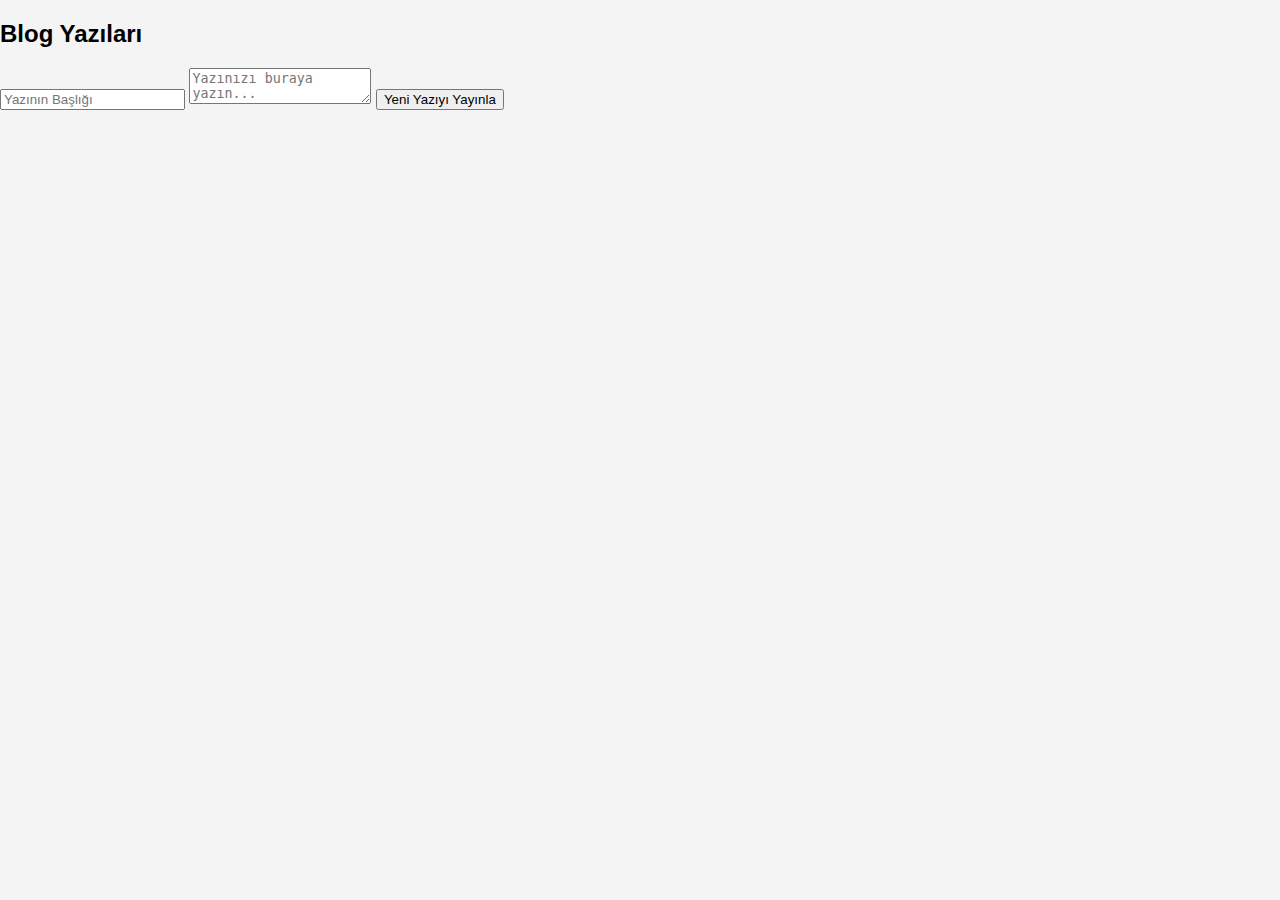
==== index.html @ 8e8219bd "Rename home.html to index.html" ====
<!DOCTYPE html>
<html lang="tr">
<head>
    <meta charset="UTF-8">
    <meta name="viewport" content="width=device-width, initial-scale=1.0">
    <title>Dinamik Blog</title>
    <link rel="stylesheet" href="style.css">  <!-- style.css bağlanıyor -->
</head>
<body>
    <div class="blog-container">
        <h2>Blog Yazıları</h2>

        <!-- Blog yazısı eklemek için form -->
        <form id="new-post-form">
            <input type="text" id="post-title" placeholder="Yazının Başlığı" required>
            <textarea id="post-content" placeholder="Yazınızı buraya yazın..." required></textarea>
            <button type="submit">Yeni Yazıyı Yayınla</button>
        </form>

        <!-- Blog yazılarının görüntüleneceği alan -->
        <div id="blog-posts"></div>
    </div>

    <script src="script.js"></script>  <!-- script.js bağlanıyor -->
</body>
</html>
---- style.css ----
/* Genel stil ayarları */
body {
    font-family: Arial, sans-serif;
    background-color: #f4f4f4;
    margin: 0;
    padding: 0;
}

header {
    background-color: #4CAF50;
    color: white;
    text-align: center;
    padding: 20px;
}

h1 {
    margin: 0;
}

main {
    padding: 20px;
}

.blog-posts {
    margin: 20px 0;
}

article {
    background-color: white;
    padding: 15px;
    margin-bottom: 20px;
    border-radius: 8px;
    box-shadow: 0 2px 4px rgba(0, 0, 0, 0.1);
}

footer {
    background-color: #333;
    color: white;
    text-align: center;
    padding: 10px;
    position: fixed;
    bottom: 0;
    width: 100%;
}
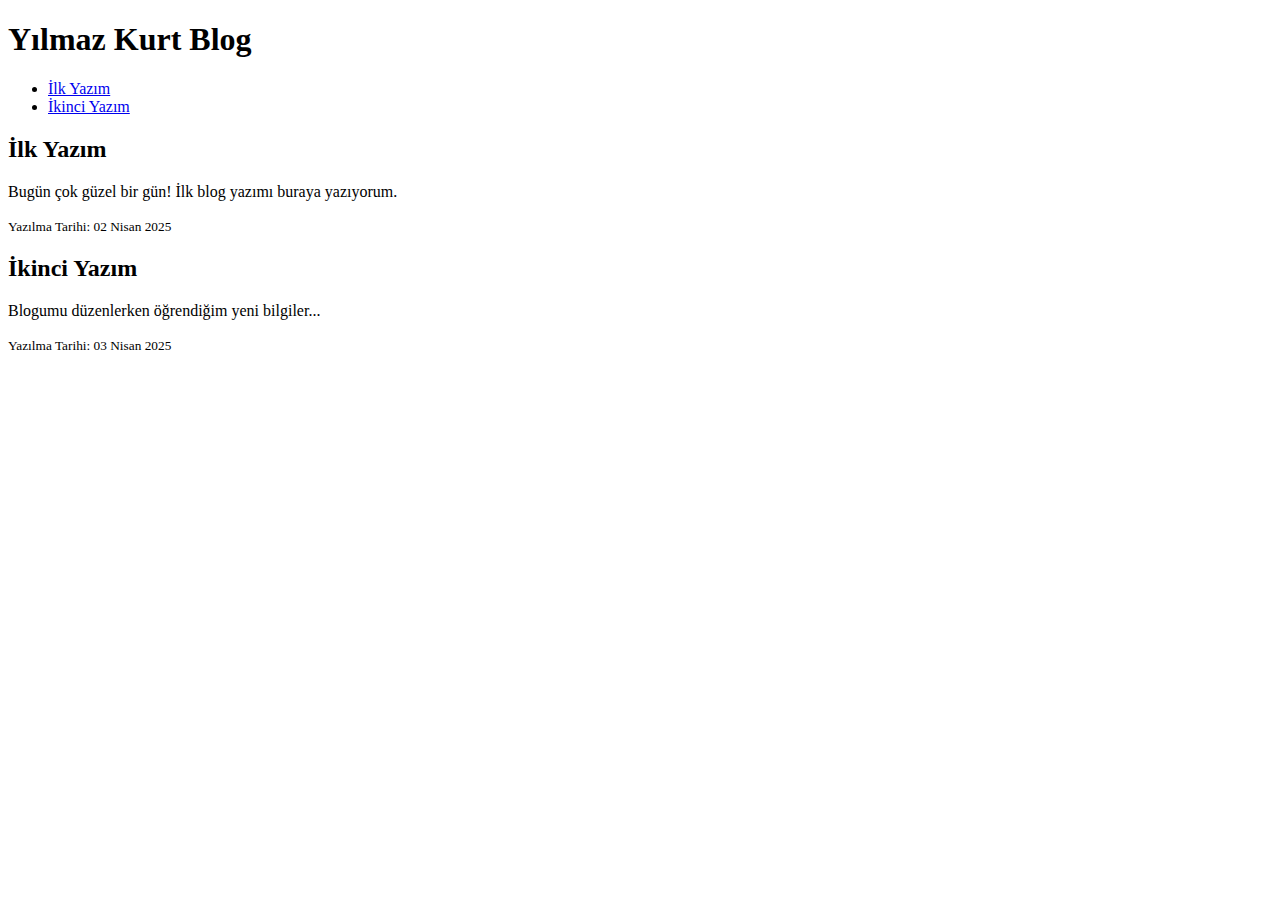
==== commit a264f074: "Update index.html" ====
--- a/index.html
+++ b/index.html
@@ -3,24 +3,29 @@
 <head>
     <meta charset="UTF-8">
     <meta name="viewport" content="width=device-width, initial-scale=1.0">
-    <title>Dinamik Blog</title>
-    <link rel="stylesheet" href="style.css">  <!-- style.css bağlanıyor -->
+    <title>Yılmaz Kurt Blog</title>
 </head>
 <body>
-    <div class="blog-container">
-        <h2>Blog Yazıları</h2>
+    <header>
+        <h1>Yılmaz Kurt Blog</h1>
+        <nav>
+            <ul>
+                <li><a href="#post1">İlk Yazım</a></li>
+                <li><a href="#post2">İkinci Yazım</a></li>
+            </ul>
+        </nav>
+    </header>
+    
+    <section id="post1">
+        <h2>İlk Yazım</h2>
+        <p>Bugün çok güzel bir gün! İlk blog yazımı buraya yazıyorum.</p>
+        <small>Yazılma Tarihi: 02 Nisan 2025</small>
+    </section>
 
-        <!-- Blog yazısı eklemek için form -->
-        <form id="new-post-form">
-            <input type="text" id="post-title" placeholder="Yazının Başlığı" required>
-            <textarea id="post-content" placeholder="Yazınızı buraya yazın..." required></textarea>
-            <button type="submit">Yeni Yazıyı Yayınla</button>
-        </form>
-
-        <!-- Blog yazılarının görüntüleneceği alan -->
-        <div id="blog-posts"></div>
-    </div>
-
-    <script src="script.js"></script>  <!-- script.js bağlanıyor -->
+    <section id="post2">
+        <h2>İkinci Yazım</h2>
+        <p>Blogumu düzenlerken öğrendiğim yeni bilgiler...</p>
+        <small>Yazılma Tarihi: 03 Nisan 2025</small>
+    </section>
 </body>
 </html>
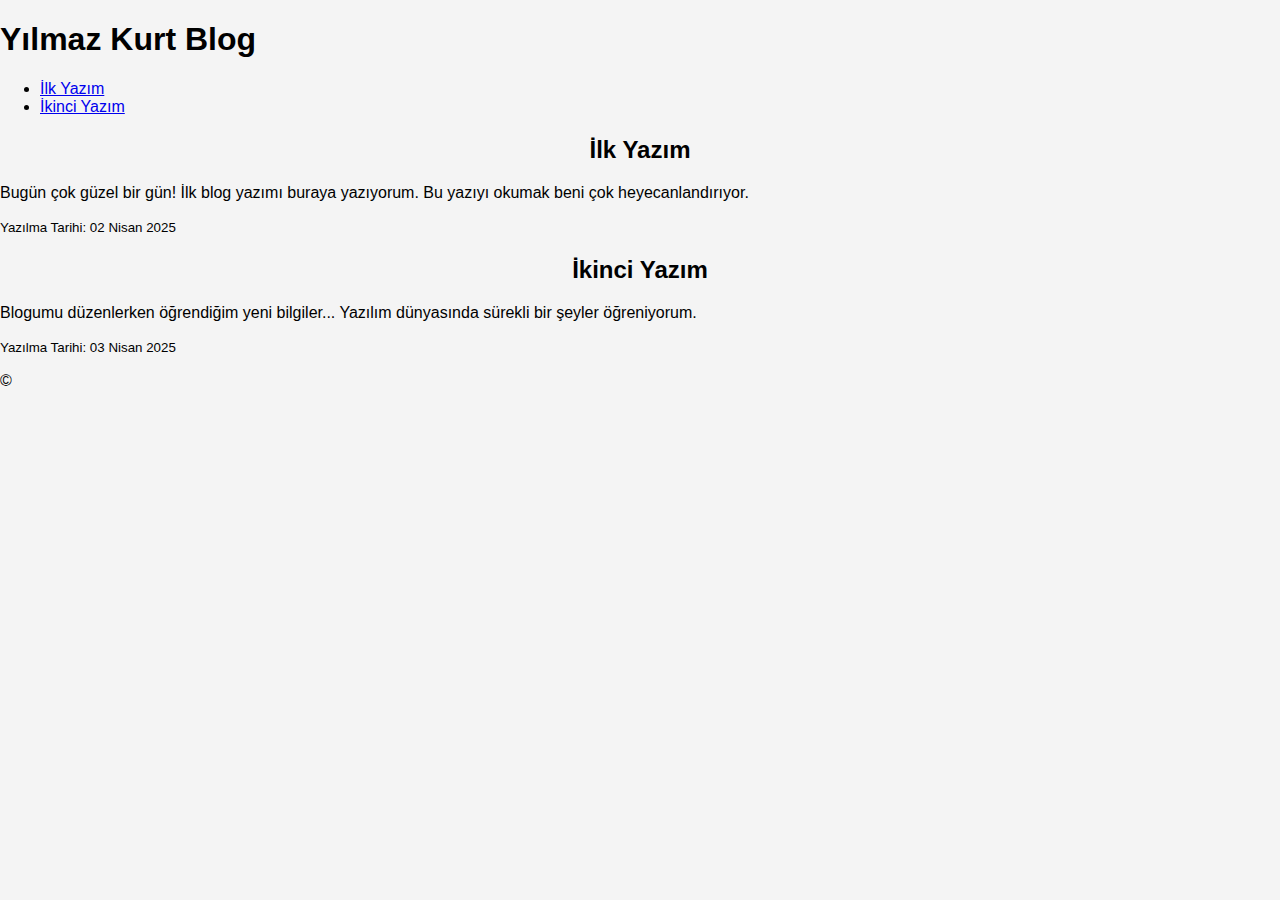
==== commit e15f5c29: "Update index.html" ====
--- a/index.html
+++ b/index.html
@@ -1,31 +1,43 @@
 <!DOCTYPE html>
 <html lang="tr">
+
 <head>
     <meta charset="UTF-8">
     <meta name="viewport" content="width=device-width, initial-scale=1.0">
     <title>Yılmaz Kurt Blog</title>
+    <link href="https://fonts.googleapis.com/css2?family=Poppins:wght@300;400;600&display=swap" rel="stylesheet">
+    <link rel="stylesheet" href="style.css">
 </head>
+
 <body>
-    <header>
-        <h1>Yılmaz Kurt Blog</h1>
-        <nav>
-            <ul>
-                <li><a href="#post1">İlk Yazım</a></li>
-                <li><a href="#post2">İkinci Yazım</a></li>
-            </ul>
-        </nav>
+    <header class="header">
+        <div class="container">
+            <h1>Yılmaz Kurt Blog</h1>
+            <nav>
+                <ul>
+                    <li><a href="#post1">İlk Yazım</a></li>
+                    <li><a href="#post2">İkinci Yazım</a></li>
+                </ul>
+            </nav>
+        </div>
     </header>
-    
-    <section id="post1">
-        <h2>İlk Yazım</h2>
-        <p>Bugün çok güzel bir gün! İlk blog yazımı buraya yazıyorum.</p>
-        <small>Yazılma Tarihi: 02 Nisan 2025</small>
-    </section>
 
-    <section id="post2">
-        <h2>İkinci Yazım</h2>
-        <p>Blogumu düzenlerken öğrendiğim yeni bilgiler...</p>
-        <small>Yazılma Tarihi: 03 Nisan 2025</small>
-    </section>
-</body>
-</html>
+    <main class="content">
+        <div class="container">
+            <section class="post" id="post1">
+                <h2>İlk Yazım</h2>
+                <p>Bugün çok güzel bir gün! İlk blog yazımı buraya yazıyorum. Bu yazıyı okumak beni çok heyecanlandırıyor.</p>
+                <small>Yazılma Tarihi: 02 Nisan 2025</small>
+            </section>
+
+            <section class="post" id="post2">
+                <h2>İkinci Yazım</h2>
+                <p>Blogumu düzenlerken öğrendiğim yeni bilgiler... Yazılım dünyasında sürekli bir şeyler öğreniyorum.</p>
+                <small>Yazılma Tarihi: 03 Nisan 2025</small>
+            </section>
+        </div>
+    </main>
+
+    <footer class="footer">
+        <div class="container">
+            <p>&copy;
--- a/style.css
+++ b/style.css
@@ -0,0 +1,72 @@
+body {
+    font-family: Arial, sans-serif;
+    background-color: #f4f4f4;
+    margin: 0;
+    padding: 0;
+}
+
+.blog-container {
+    max-width: 800px;
+    margin: 20px auto;
+    background-color: white;
+    padding: 20px;
+    border-radius: 10px;
+    box-shadow: 0 0 10px rgba(0, 0, 0, 0.1);
+}
+
+h2 {
+    text-align: center;
+}
+
+form {
+    display: flex;
+    flex-direction: column;
+    gap: 10px;
+    margin-bottom: 20px;
+}
+
+input, textarea {
+    padding: 10px;
+    font-size: 16px;
+    border-radius: 5px;
+    border: 1px solid #ccc;
+    width: 100%;
+}
+
+button {
+    padding: 10px;
+    background-color: #4CAF50;
+    color: white;
+    border: none;
+    border-radius: 5px;
+    cursor: pointer;
+}
+
+button:hover {
+    background-color: #45a049;
+}
+
+.blog-post {
+    background-color: #fff;
+    padding: 20px;
+    margin-bottom: 20px;
+    border-radius: 10px;
+    box-shadow: 0 0 10px rgba(0, 0, 0, 0.1);
+}
+
+.blog-post h3 {
+    font-size: 24px;
+    color: #333;
+}
+
+.blog-post p {
+    font-size: 16px;
+    color: #555;
+    line-height: 1.6;
+}
+
+.blog-post small {
+    display: block;
+    font-size: 12px;
+    color: #777;
+}
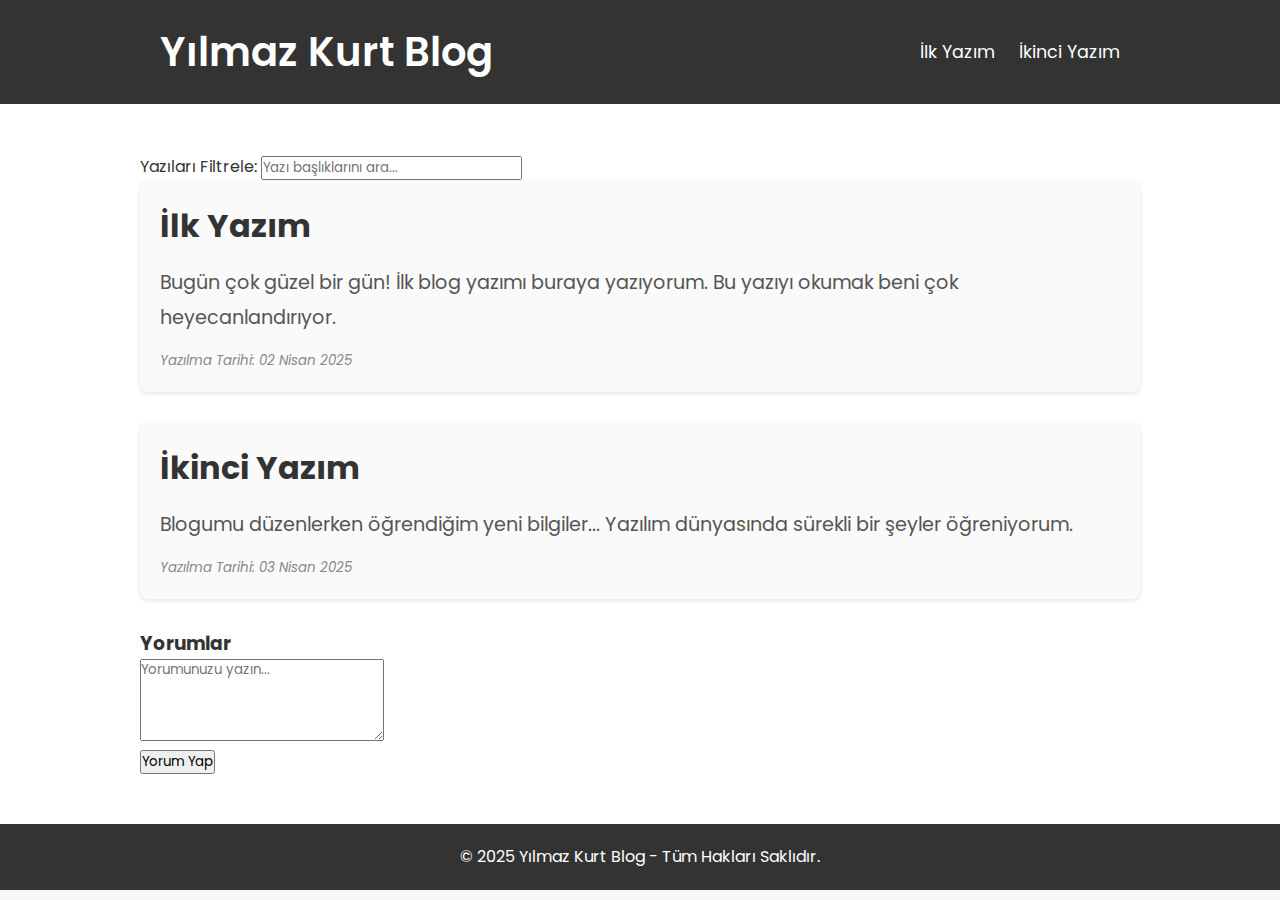
==== commit 1c6f0621: "Update index.html" ====
--- a/index.html
+++ b/index.html
@@ -24,20 +24,41 @@
 
     <main class="content">
         <div class="container">
-            <section class="post" id="post1">
-                <h2>İlk Yazım</h2>
-                <p>Bugün çok güzel bir gün! İlk blog yazımı buraya yazıyorum. Bu yazıyı okumak beni çok heyecanlandırıyor.</p>
-                <small>Yazılma Tarihi: 02 Nisan 2025</small>
+            <section class="filter">
+                <label for="search">Yazıları Filtrele:</label>
+                <input type="text" id="search" placeholder="Yazı başlıklarını ara...">
             </section>
 
-            <section class="post" id="post2">
-                <h2>İkinci Yazım</h2>
-                <p>Blogumu düzenlerken öğrendiğim yeni bilgiler... Yazılım dünyasında sürekli bir şeyler öğreniyorum.</p>
-                <small>Yazılma Tarihi: 03 Nisan 2025</small>
+            <section class="posts">
+                <div class="post" id="post1">
+                    <h2>İlk Yazım</h2>
+                    <p>Bugün çok güzel bir gün! İlk blog yazımı buraya yazıyorum. Bu yazıyı okumak beni çok heyecanlandırıyor.</p>
+                    <small>Yazılma Tarihi: 02 Nisan 2025</small>
+                </div>
+
+                <div class="post" id="post2">
+                    <h2>İkinci Yazım</h2>
+                    <p>Blogumu düzenlerken öğrendiğim yeni bilgiler... Yazılım dünyasında sürekli bir şeyler öğreniyorum.</p>
+                    <small>Yazılma Tarihi: 03 Nisan 2025</small>
+                </div>
+            </section>
+
+            <section class="comments">
+                <h3>Yorumlar</h3>
+                <div id="comments-section"></div>
+                <textarea id="comment-input" placeholder="Yorumunuzu yazın..." rows="4"></textarea><br>
+                <button id="submit-comment">Yorum Yap</button>
             </section>
         </div>
     </main>
 
     <footer class="footer">
         <div class="container">
-            <p>&copy;
+            <p>&copy; 2025 Yılmaz Kurt Blog - Tüm Hakları Saklıdır.</p>
+        </div>
+    </footer>
+
+    <script src="script.js"></script>
+</body>
+
+</html>
--- a/style.css
+++ b/style.css
@@ -1,72 +1,103 @@
-body {
-    font-family: Arial, sans-serif;
-    background-color: #f4f4f4;
+/* Genel Ayarlar */
+* {
     margin: 0;
     padding: 0;
+    box-sizing: border-box;
+    font-family: 'Poppins', sans-serif;
 }
 
-.blog-container {
-    max-width: 800px;
-    margin: 20px auto;
-    background-color: white;
-    padding: 20px;
-    border-radius: 10px;
-    box-shadow: 0 0 10px rgba(0, 0, 0, 0.1);
+body {
+    background-color: #f7f7f7;
+    color: #333;
+    line-height: 1.6;
 }
 
-h2 {
+/* Header */
+.header {
+    background-color: #333;
+    color: #fff;
+    padding: 20px 0;
+    box-shadow: 0 4px 6px rgba(0, 0, 0, 0.1);
+}
+
+.header .container {
+    display: flex;
+    justify-content: space-between;
+    align-items: center;
+    padding: 0 20px;
+}
+
+.header h1 {
+    font-size: 2.5em;
+    font-weight: 600;
+}
+
+.header nav ul {
+    list-style-type: none;
+}
+
+.header nav ul li {
+    display: inline;
+    margin-left: 20px;
+}
+
+.header nav ul li a {
+    color: #fff;
+    text-decoration: none;
+    font-weight: 400;
+    font-size: 1.1em;
+}
+
+.header nav ul li a:hover {
+    color: #f39c12;
+}
+
+/* Main Content */
+.content {
+    padding: 50px 20px;
+    background-color: #fff;
+}
+
+.container {
+    max-width: 1000px;
+    margin: 0 auto;
+}
+
+.post {
+    background-color: #fafafa;
+    margin-bottom: 30px;
+    padding: 20px;
+    border-radius: 8px;
+    box-shadow: 0 2px 4px rgba(0, 0, 0, 0.1);
+}
+
+.post h2 {
+    font-size: 2em;
+    color: #333;
+    margin-bottom: 15px;
+}
+
+.post p {
+    font-size: 1.2em;
+    line-height: 1.8;
+    color: #555;
+}
+
+.post small {
+    display: block;
+    margin-top: 15px;
+    color: #888;
+    font-style: italic;
+}
+
+/* Footer */
+.footer {
+    background-color: #333;
+    color: #fff;
+    padding: 20px;
     text-align: center;
 }
 
-form {
-    display: flex;
-    flex-direction: column;
-    gap: 10px;
-    margin-bottom: 20px;
+.footer p {
+    font-size: 1em;
 }
-
-input, textarea {
-    padding: 10px;
-    font-size: 16px;
-    border-radius: 5px;
-    border: 1px solid #ccc;
-    width: 100%;
-}
-
-button {
-    padding: 10px;
-    background-color: #4CAF50;
-    color: white;
-    border: none;
-    border-radius: 5px;
-    cursor: pointer;
-}
-
-button:hover {
-    background-color: #45a049;
-}
-
-.blog-post {
-    background-color: #fff;
-    padding: 20px;
-    margin-bottom: 20px;
-    border-radius: 10px;
-    box-shadow: 0 0 10px rgba(0, 0, 0, 0.1);
-}
-
-.blog-post h3 {
-    font-size: 24px;
-    color: #333;
-}
-
-.blog-post p {
-    font-size: 16px;
-    color: #555;
-    line-height: 1.6;
-}
-
-.blog-post small {
-    display: block;
-    font-size: 12px;
-    color: #777;
-}
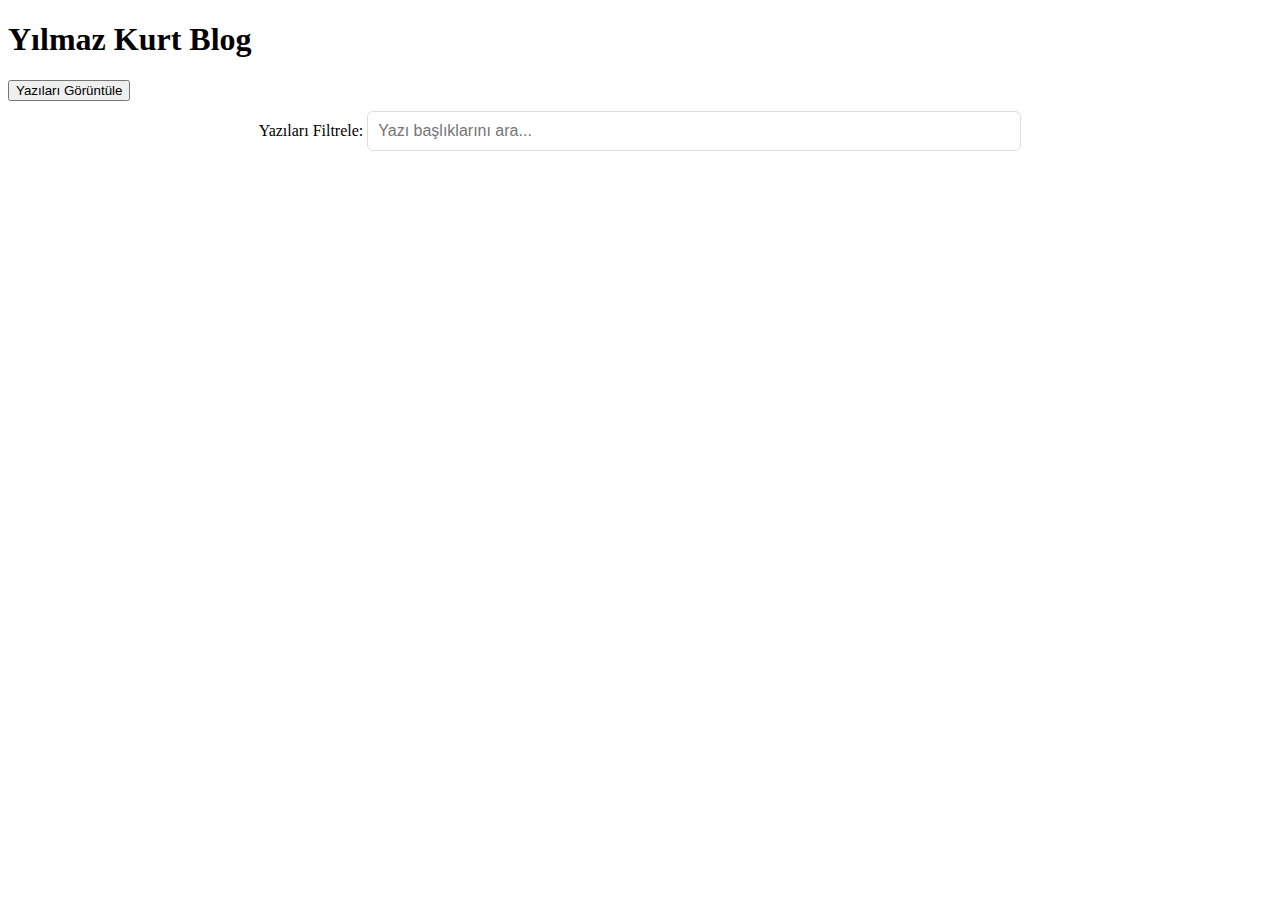
==== commit eed93eda: "Update index.html" ====
--- a/index.html
+++ b/index.html
@@ -13,12 +13,8 @@
     <header class="header">
         <div class="container">
             <h1>Yılmaz Kurt Blog</h1>
-            <nav>
-                <ul>
-                    <li><a href="#post1">İlk Yazım</a></li>
-                    <li><a href="#post2">İkinci Yazım</a></li>
-                </ul>
-            </nav>
+            <!-- Yeni Buton Eklendi -->
+            <button id="toggle-posts">Yazıları Görüntüle</button>
         </div>
     </header>
 
@@ -29,36 +25,5 @@
                 <input type="text" id="search" placeholder="Yazı başlıklarını ara...">
             </section>
 
-            <section class="posts">
-                <div class="post" id="post1">
-                    <h2>İlk Yazım</h2>
-                    <p>Bugün çok güzel bir gün! İlk blog yazımı buraya yazıyorum. Bu yazıyı okumak beni çok heyecanlandırıyor.</p>
-                    <small>Yazılma Tarihi: 02 Nisan 2025</small>
-                </div>
-
-                <div class="post" id="post2">
-                    <h2>İkinci Yazım</h2>
-                    <p>Blogumu düzenlerken öğrendiğim yeni bilgiler... Yazılım dünyasında sürekli bir şeyler öğreniyorum.</p>
-                    <small>Yazılma Tarihi: 03 Nisan 2025</small>
-                </div>
-            </section>
-
-            <section class="comments">
-                <h3>Yorumlar</h3>
-                <div id="comments-section"></div>
-                <textarea id="comment-input" placeholder="Yorumunuzu yazın..." rows="4"></textarea><br>
-                <button id="submit-comment">Yorum Yap</button>
-            </section>
-        </div>
-    </main>
-
-    <footer class="footer">
-        <div class="container">
-            <p>&copy; 2025 Yılmaz Kurt Blog - Tüm Hakları Saklıdır.</p>
-        </div>
-    </footer>
-
-    <script src="script.js"></script>
-</body>
-
-</html>
+            <!-- Postlar Burada Görünecek -->
+            <section
--- a/style.css
+++ b/style.css
@@ -1,68 +1,19 @@
-/* Genel Ayarlar */
-* {
-    margin: 0;
-    padding: 0;
-    box-sizing: border-box;
-    font-family: 'Poppins', sans-serif;
+/* Filtreleme Kutusu */
+.filter {
+    margin-bottom: 20px;
+    text-align: center;
 }
 
-body {
-    background-color: #f7f7f7;
-    color: #333;
-    line-height: 1.6;
+.filter input {
+    padding: 10px;
+    width: 50%;
+    font-size: 1em;
+    border-radius: 6px;
+    border: 1px solid #ddd;
+    margin-top: 10px;
 }
 
-/* Header */
-.header {
-    background-color: #333;
-    color: #fff;
-    padding: 20px 0;
-    box-shadow: 0 4px 6px rgba(0, 0, 0, 0.1);
-}
-
-.header .container {
-    display: flex;
-    justify-content: space-between;
-    align-items: center;
-    padding: 0 20px;
-}
-
-.header h1 {
-    font-size: 2.5em;
-    font-weight: 600;
-}
-
-.header nav ul {
-    list-style-type: none;
-}
-
-.header nav ul li {
-    display: inline;
-    margin-left: 20px;
-}
-
-.header nav ul li a {
-    color: #fff;
-    text-decoration: none;
-    font-weight: 400;
-    font-size: 1.1em;
-}
-
-.header nav ul li a:hover {
-    color: #f39c12;
-}
-
-/* Main Content */
-.content {
-    padding: 50px 20px;
-    background-color: #fff;
-}
-
-.container {
-    max-width: 1000px;
-    margin: 0 auto;
-}
-
+/* Post Başlıkları */
 .post {
     background-color: #fafafa;
     margin-bottom: 30px;
@@ -76,28 +27,3 @@
     color: #333;
     margin-bottom: 15px;
 }
-
-.post p {
-    font-size: 1.2em;
-    line-height: 1.8;
-    color: #555;
-}
-
-.post small {
-    display: block;
-    margin-top: 15px;
-    color: #888;
-    font-style: italic;
-}
-
-/* Footer */
-.footer {
-    background-color: #333;
-    color: #fff;
-    padding: 20px;
-    text-align: center;
-}
-
-.footer p {
-    font-size: 1em;
-}
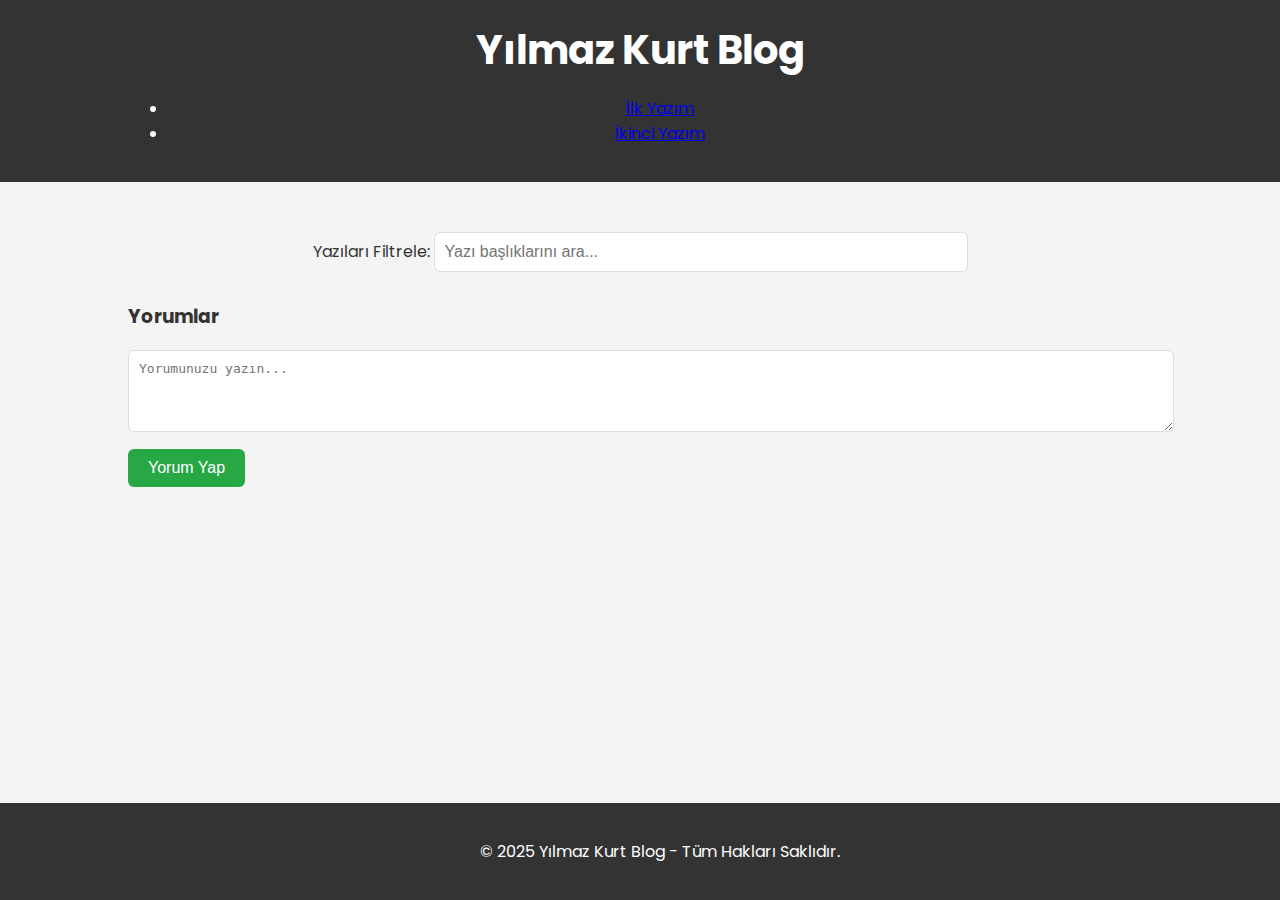
==== commit 29ce9c0b: "Update index.html" ====
--- a/index.html
+++ b/index.html
@@ -13,8 +13,12 @@
     <header class="header">
         <div class="container">
             <h1>Yılmaz Kurt Blog</h1>
-            <!-- Yeni Buton Eklendi -->
-            <button id="toggle-posts">Yazıları Görüntüle</button>
+            <nav>
+                <ul>
+                    <li><a href="#post1">İlk Yazım</a></li>
+                    <li><a href="#post2">İkinci Yazım</a></li>
+                </ul>
+            </nav>
         </div>
     </header>
 
@@ -25,5 +29,36 @@
                 <input type="text" id="search" placeholder="Yazı başlıklarını ara...">
             </section>
 
-            <!-- Postlar Burada Görünecek -->
-            <section
+            <section class="posts">
+                <div class="post" id="post1">
+                    <h2>İlk Yazım</h2>
+                    <p>Bugün çok güzel bir gün! İlk blog yazımı buraya yazıyorum. Bu yazıyı okumak beni çok heyecanlandırıyor.</p>
+                    <small>Yazılma Tarihi: 02 Nisan 2025</small>
+                </div>
+
+                <div class="post" id="post2">
+                    <h2>İkinci Yazım</h2>
+                    <p>Blogumu düzenlerken öğrendiğim yeni bilgiler... Yazılım dünyasında sürekli bir şeyler öğreniyorum.</p>
+                    <small>Yazılma Tarihi: 03 Nisan 2025</small>
+                </div>
+            </section>
+
+            <section class="comments">
+                <h3>Yorumlar</h3>
+                <div id="comments-section"></div>
+                <textarea id="comment-input" placeholder="Yorumunuzu yazın..." rows="4"></textarea><br>
+                <button id="submit-comment">Yorum Yap</button>
+            </section>
+        </div>
+    </main>
+
+    <footer class="footer">
+        <div class="container">
+            <p>&copy; 2025 Yılmaz Kurt Blog - Tüm Hakları Saklıdır.</p>
+        </div>
+    </footer>
+
+    <script src="script.js"></script>
+</body>
+
+</html>
--- a/style.css
+++ b/style.css
@@ -1,3 +1,50 @@
+/* Genel Yapı ve Stil */
+body {
+    font-family: 'Poppins', sans-serif;
+    margin: 0;
+    padding: 0;
+    background-color: #f4f4f4;
+    color: #333;
+}
+
+/* Başlık ve Buton */
+.header {
+    background-color: #333;
+    color: white;
+    padding: 20px 0;
+    text-align: center;
+}
+
+.header h1 {
+    font-size: 2.5em;
+    margin: 0;
+}
+
+button {
+    background-color: #007BFF;
+    color: white;
+    padding: 10px 20px;
+    border: none;
+    border-radius: 6px;
+    cursor: pointer;
+    font-size: 1em;
+    transition: background-color 0.3s;
+}
+
+button:hover {
+    background-color: #0056b3;
+}
+
+/* Yazıların ve İçeriğin Düzeni */
+.content {
+    padding: 40px 0;
+}
+
+.container {
+    width: 80%;
+    margin: 0 auto;
+}
+
 /* Filtreleme Kutusu */
 .filter {
     margin-bottom: 20px;
@@ -13,13 +60,18 @@
     margin-top: 10px;
 }
 
-/* Post Başlıkları */
+/* Postlar (Yazılar) */
+.posts {
+    margin-top: 20px;
+}
+
 .post {
-    background-color: #fafafa;
-    margin-bottom: 30px;
+    background-color: #fff;
     padding: 20px;
+    margin-bottom: 20px;
     border-radius: 8px;
-    box-shadow: 0 2px 4px rgba(0, 0, 0, 0.1);
+    box-shadow: 0 2px 8px rgba(0, 0, 0, 0.1);
+    display: none;  /* Başlangıçta yazılar gizli */
 }
 
 .post h2 {
@@ -27,3 +79,53 @@
     color: #333;
     margin-bottom: 15px;
 }
+
+.post p {
+    font-size: 1.1em;
+    line-height: 1.6em;
+    margin-bottom: 10px;
+}
+
+.post small {
+    font-size: 0.9em;
+    color: #777;
+}
+
+/* Yorum Bölümü */
+.comments {
+    margin-top: 30px;
+}
+
+#comment-input {
+    width: 100%;
+    padding: 10px;
+    font-size: 1em;
+    border-radius: 6px;
+    border: 1px solid #ddd;
+    margin-bottom: 10px;
+}
+
+#submit-comment {
+    padding: 10px 20px;
+    background-color: #28a745;
+    color: white;
+    border: none;
+    border-radius: 6px;
+    cursor: pointer;
+    font-size: 1em;
+}
+
+#submit-comment:hover {
+    background-color: #218838;
+}
+
+/* Footer */
+.footer {
+    background-color: #333;
+    color: white;
+    text-align: center;
+    padding: 20px;
+    position: fixed;
+    width: 100%;
+    bottom: 0;
+}
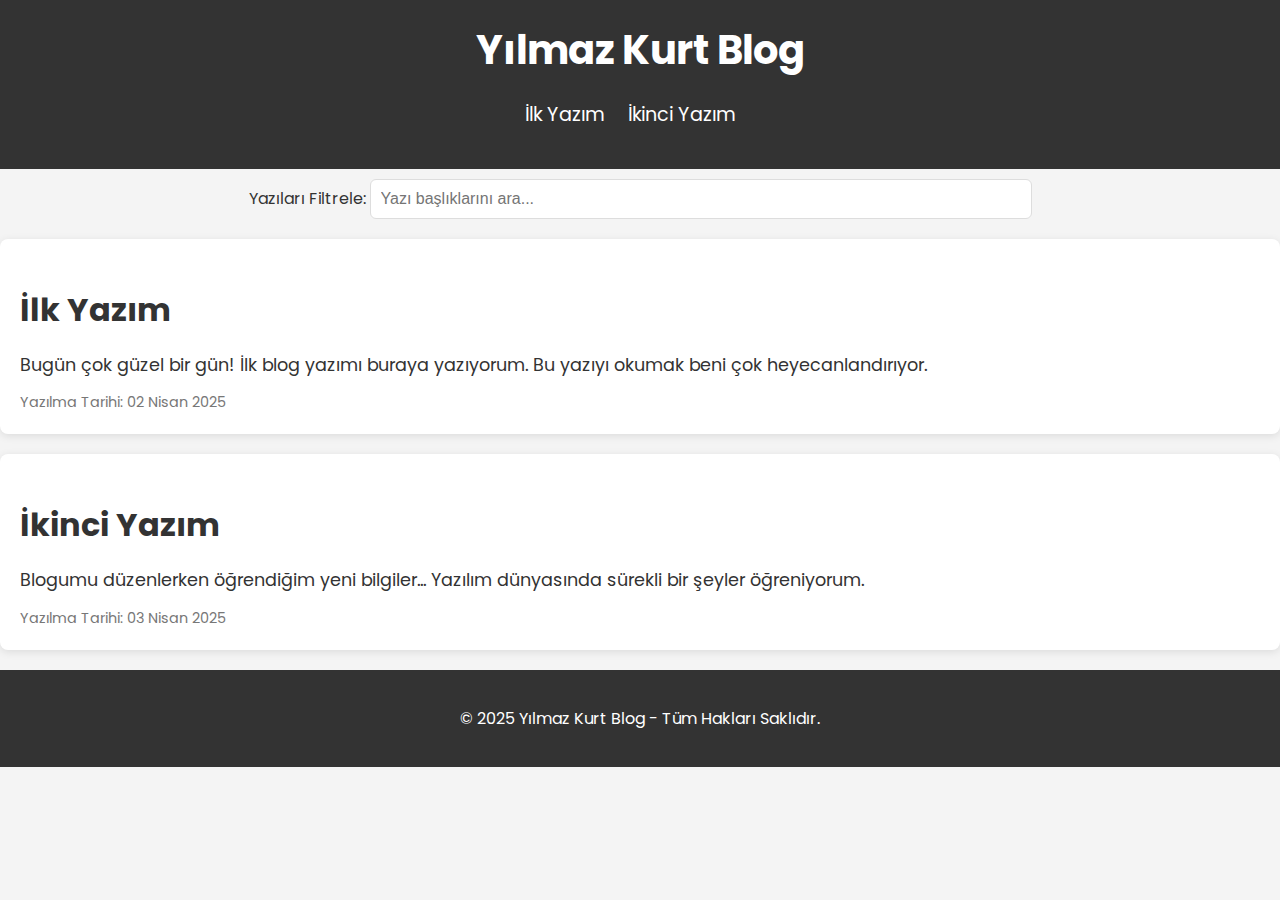
==== commit 427ff79c: "Update index.html" ====
--- a/index.html
+++ b/index.html
@@ -42,13 +42,6 @@
                     <small>Yazılma Tarihi: 03 Nisan 2025</small>
                 </div>
             </section>
-
-            <section class="comments">
-                <h3>Yorumlar</h3>
-                <div id="comments-section"></div>
-                <textarea id="comment-input" placeholder="Yorumunuzu yazın..." rows="4"></textarea><br>
-                <button id="submit-comment">Yorum Yap</button>
-            </section>
         </div>
     </main>
 
--- a/style.css
+++ b/style.css
@@ -7,7 +7,7 @@
     color: #333;
 }
 
-/* Başlık ve Buton */
+/* Başlık ve Menü */
 .header {
     background-color: #333;
     color: white;
@@ -20,29 +20,25 @@
     margin: 0;
 }
 
-button {
-    background-color: #007BFF;
-    color: white;
-    padding: 10px 20px;
-    border: none;
-    border-radius: 6px;
-    cursor: pointer;
-    font-size: 1em;
-    transition: background-color 0.3s;
+nav ul {
+    list-style: none;
+    padding: 0;
+    margin: 20px 0;
 }
 
-button:hover {
-    background-color: #0056b3;
+nav ul li {
+    display: inline;
+    margin-right: 20px;
 }
 
-/* Yazıların ve İçeriğin Düzeni */
-.content {
-    padding: 40px 0;
+nav ul li a {
+    text-decoration: none;
+    color: white;
+    font-size: 1.2em;
 }
 
-.container {
-    width: 80%;
-    margin: 0 auto;
+nav ul li a:hover {
+    color: #ff5722;
 }
 
 /* Filtreleme Kutusu */
@@ -60,7 +56,7 @@
     margin-top: 10px;
 }
 
-/* Postlar (Yazılar) */
+/* Yazılar */
 .posts {
     margin-top: 20px;
 }
@@ -71,7 +67,6 @@
     margin-bottom: 20px;
     border-radius: 8px;
     box-shadow: 0 2px 8px rgba(0, 0, 0, 0.1);
-    display: none;  /* Başlangıçta yazılar gizli */
 }
 
 .post h2 {
@@ -91,7 +86,7 @@
     color: #777;
 }
 
-/* Yorum Bölümü */
+/* Yorumlar */
 .comments {
     margin-top: 30px;
 }
@@ -125,7 +120,4 @@
     color: white;
     text-align: center;
     padding: 20px;
-    position: fixed;
-    width: 100%;
-    bottom: 0;
 }
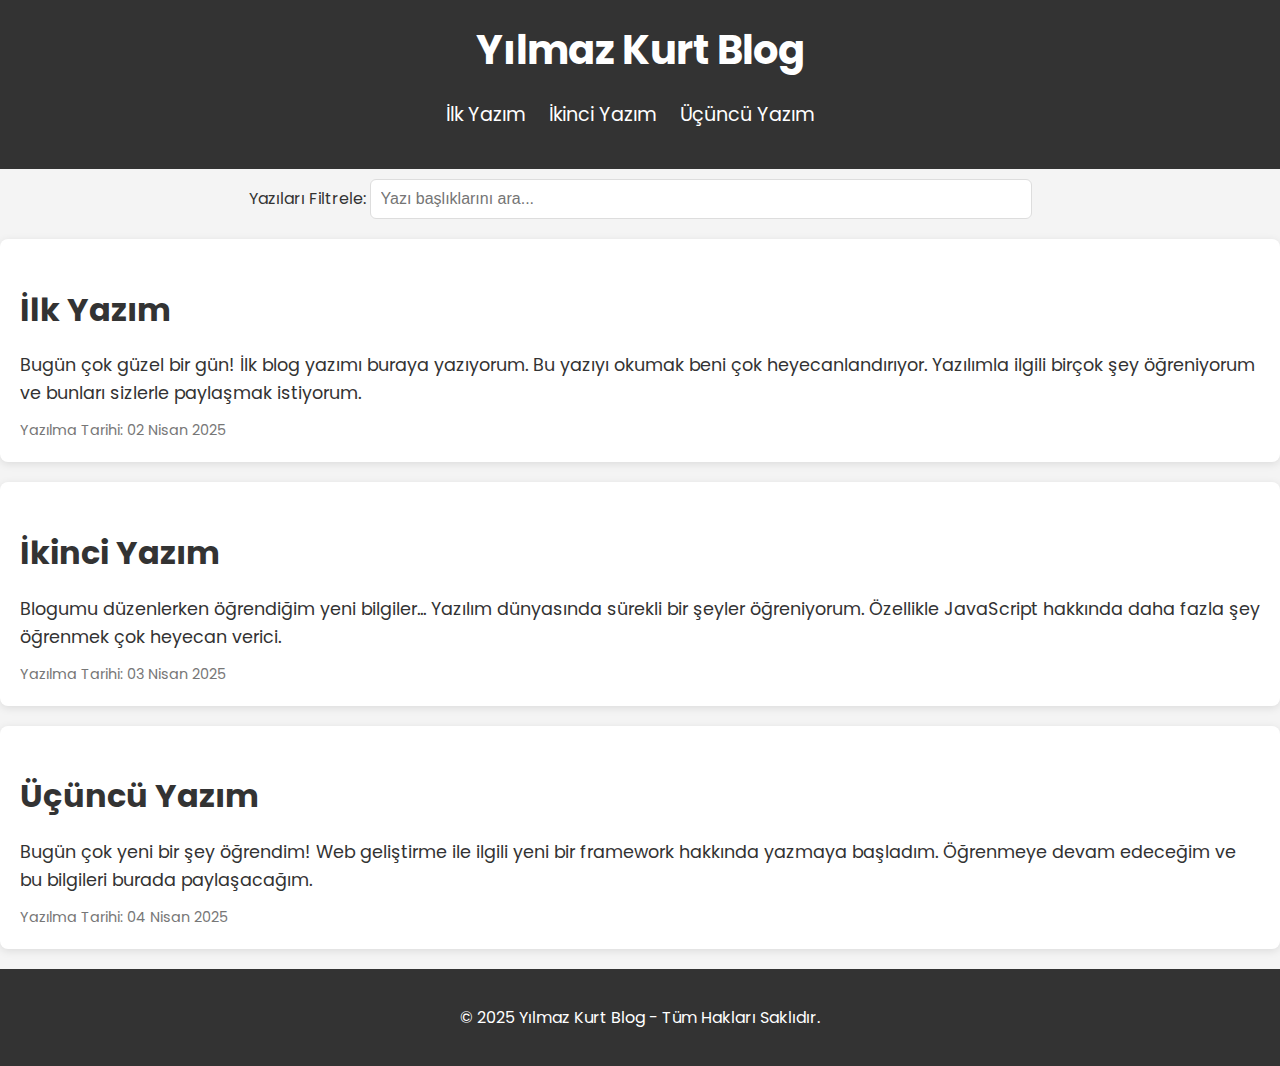
==== commit 99a3268b: "Update index.html" ====
--- a/index.html
+++ b/index.html
@@ -17,6 +17,7 @@
                 <ul>
                     <li><a href="#post1">İlk Yazım</a></li>
                     <li><a href="#post2">İkinci Yazım</a></li>
+                    <li><a href="#post3">Üçüncü Yazım</a></li>
                 </ul>
             </nav>
         </div>
@@ -30,16 +31,25 @@
             </section>
 
             <section class="posts">
+                <!-- İlk Yazı -->
                 <div class="post" id="post1">
                     <h2>İlk Yazım</h2>
-                    <p>Bugün çok güzel bir gün! İlk blog yazımı buraya yazıyorum. Bu yazıyı okumak beni çok heyecanlandırıyor.</p>
+                    <p>Bugün çok güzel bir gün! İlk blog yazımı buraya yazıyorum. Bu yazıyı okumak beni çok heyecanlandırıyor. Yazılımla ilgili birçok şey öğreniyorum ve bunları sizlerle paylaşmak istiyorum.</p>
                     <small>Yazılma Tarihi: 02 Nisan 2025</small>
                 </div>
 
+                <!-- İkinci Yazı -->
                 <div class="post" id="post2">
                     <h2>İkinci Yazım</h2>
-                    <p>Blogumu düzenlerken öğrendiğim yeni bilgiler... Yazılım dünyasında sürekli bir şeyler öğreniyorum.</p>
+                    <p>Blogumu düzenlerken öğrendiğim yeni bilgiler... Yazılım dünyasında sürekli bir şeyler öğreniyorum. Özellikle JavaScript hakkında daha fazla şey öğrenmek çok heyecan verici.</p>
                     <small>Yazılma Tarihi: 03 Nisan 2025</small>
+                </div>
+
+                <!-- Üçüncü Yazı -->
+                <div class="post" id="post3">
+                    <h2>Üçüncü Yazım</h2>
+                    <p>Bugün çok yeni bir şey öğrendim! Web geliştirme ile ilgili yeni bir framework hakkında yazmaya başladım. Öğrenmeye devam edeceğim ve bu bilgileri burada paylaşacağım.</p>
+                    <small>Yazılma Tarihi: 04 Nisan 2025</small>
                 </div>
             </section>
         </div>
--- a/style.css
+++ b/style.css
@@ -86,34 +86,6 @@
     color: #777;
 }
 
-/* Yorumlar */
-.comments {
-    margin-top: 30px;
-}
-
-#comment-input {
-    width: 100%;
-    padding: 10px;
-    font-size: 1em;
-    border-radius: 6px;
-    border: 1px solid #ddd;
-    margin-bottom: 10px;
-}
-
-#submit-comment {
-    padding: 10px 20px;
-    background-color: #28a745;
-    color: white;
-    border: none;
-    border-radius: 6px;
-    cursor: pointer;
-    font-size: 1em;
-}
-
-#submit-comment:hover {
-    background-color: #218838;
-}
-
 /* Footer */
 .footer {
     background-color: #333;
